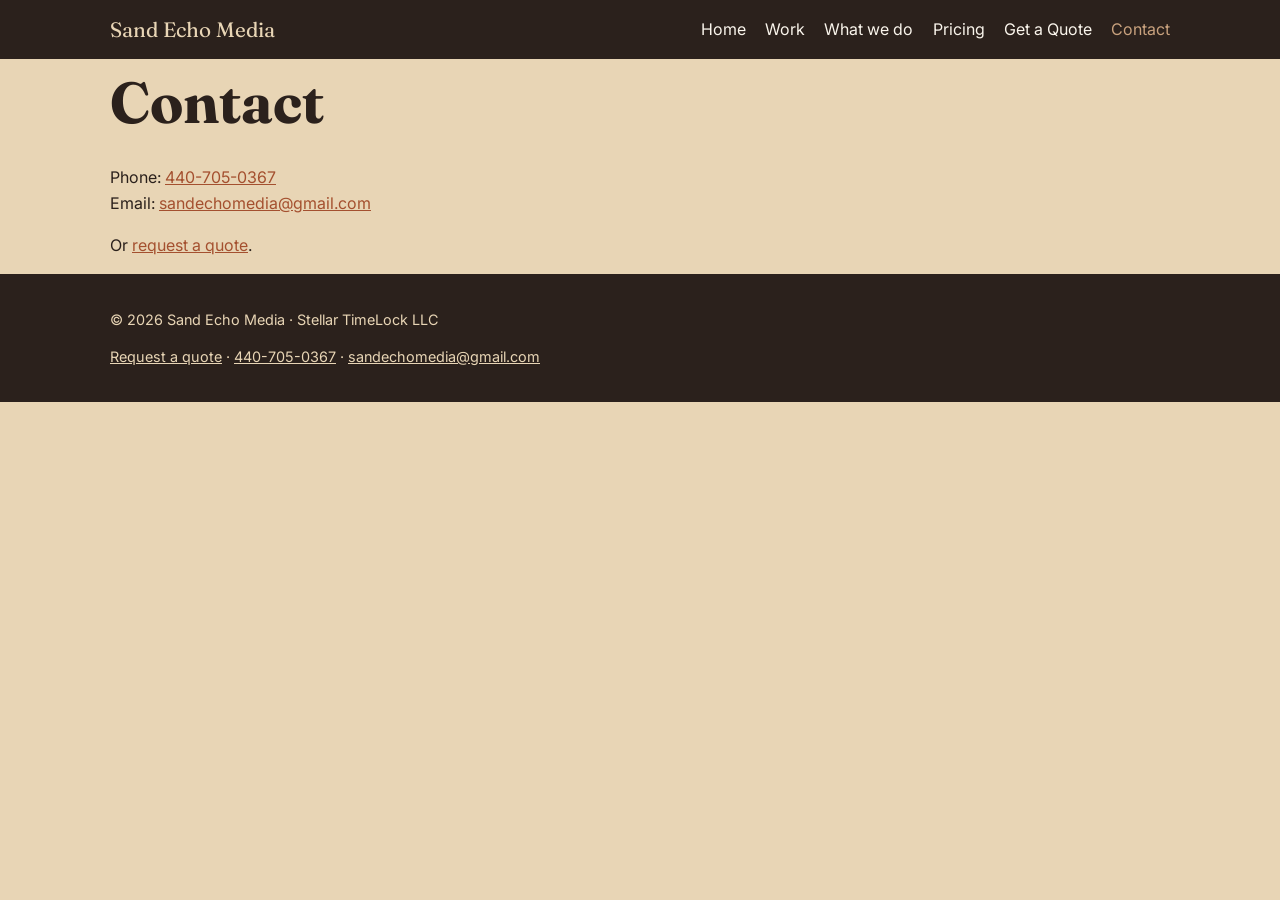
==== contact.html @ a97efefa "Work: remove Dream Center card (lives on concepts.sandecho.com only); bump ?v=" ====
<!doctype html><html lang="en"><head><meta charset="utf-8"><meta name="viewport" content="width=device-width,initial-scale=1">
<title>Contact | Sand Echo Media</title><meta name="description" content="How to reach Sand Echo Media about a website for your small business."><link rel="canonical" href="https://sandecho.com/contact.html">
<meta property="og:title" content="Contact | Sand Echo Media"><meta property="og:description" content="How to reach Sand Echo Media about a website for your small business."><meta name="theme-color" content="#2B211C">
<link rel="preconnect" href="https://fonts.googleapis.com"><link href="https://fonts.googleapis.com/css2?family=Fraunces:wght@600;700&family=Inter:wght@400;600&display=swap" rel="stylesheet">
<link rel="stylesheet" href="assets/style.css?v=202610181400"></head><body>
<header><div class="wrap"><a class="logo" href="index.html">Sand Echo Media</a><nav><button class="menu" aria-expanded="false" aria-label="Menu">☰</button><ul><li><a href="index.html">Home</a></li><li><a href="work.html">Work</a></li><li><a href="services.html">What we do</a></li><li><a href="pricing.html">Pricing</a></li><li><a href="quote.html">Get a Quote</a></li><li><a href="contact.html" aria-current="page">Contact</a></li></ul></nav></div></header>
<main><section class="wrap"><h1>Contact</h1><p>Phone: <a href="tel:+14407050367">440-705-0367</a><br>Email: <a href="mailto:sandechomedia@gmail.com">sandechomedia@gmail.com</a></p><p>Or <a href="quote.html">request a quote</a>.</p></section></main>
<footer><div class="wrap"><p>© 2026 Sand Echo Media · Stellar TimeLock LLC</p><p><a href="quote.html">Request a quote</a> · <a href="tel:+14407050367">440-705-0367</a> · <a href="mailto:sandechomedia@gmail.com">sandechomedia@gmail.com</a></p></div></footer>
<script src="assets/main.js?v=202610181400" defer></script></body></html>
---- assets/style.css ----
:root{--sand:#E8D5B5;--stone:#C9A27E;--canyon:#A4502F;--mesa:#2B211C;--sage:#7D8B6A;--cream:#FAF5EC}
*{box-sizing:border-box}body{margin:0;font-family:Inter,system-ui,sans-serif;color:var(--mesa);background:var(--sand);line-height:1.6}
h1,h2,h3{font-family:Fraunces,Georgia,serif;line-height:1.15;margin:.2em 0 .5em}h1{font-size:clamp(2rem,7vw,3.6rem)}
a{color:var(--canyon)}.wrap{max-width:1100px;margin:auto;padding:0 1.25rem}
header{background:var(--mesa);color:var(--cream);position:sticky;top:0;z-index:9}
header .wrap{display:flex;align-items:center;justify-content:space-between;padding:.8rem 1.25rem}
.logo{font-family:Fraunces,serif;font-size:1.3rem;color:var(--sand);text-decoration:none}
nav ul{list-style:none;margin:0;padding:0;display:none;gap:1.2rem}nav.open ul{display:flex;flex-direction:column;position:absolute;left:0;right:0;top:100%;background:var(--mesa);padding:1rem 1.25rem}
nav a{color:var(--cream);text-decoration:none}nav a[aria-current]{color:var(--stone)}
.menu{background:none;border:1px solid var(--stone);color:var(--cream);padding:.4rem .7rem;border-radius:6px}
@media(min-width:760px){nav ul{display:flex}.menu{display:none}}
.hero{background:linear-gradient(160deg,var(--cream),var(--stone) 60%,var(--canyon));padding:3rem 0 3.5rem;clip-path:polygon(0 0,100% 0,100% 88%,70% 100%,35% 92%,0 100%)}
.btn{display:inline-block;background:var(--canyon);color:var(--cream);padding:.8rem 1.4rem;border-radius:999px;text-decoration:none;font-weight:600;border:0;cursor:pointer}
.btn.alt{background:transparent;color:var(--mesa);border:2px solid var(--mesa)}
section{padding:2rem 0}.grid{display:grid;gap:1.25rem;grid-template-columns:repeat(auto-fit,minmax(250px,1fr))}
.card{background:var(--cream);border-radius:14px;padding:1.1rem;box-shadow:0 6px 20px #2b211c14;border-top:5px solid var(--stone)}
.tag{display:inline-block;font-size:.75rem;background:var(--sage);color:var(--cream);padding:.15rem .6rem;border-radius:99px}
.note{background:var(--cream);border-left:5px solid var(--canyon);padding:1rem;border-radius:8px}
form label{display:block;margin:.8rem 0 .3rem;font-weight:600}input,select,textarea{width:100%;padding:.7rem;border:1px solid var(--stone);border-radius:8px;font:inherit;background:#fff}
footer{background:var(--mesa);color:var(--sand);padding:1.2rem 0;font-size:.9rem}footer a{color:var(--sand)}
.card h3{margin:0 0 .3rem}.card p{margin:0}
.wgrid{display:grid;gap:1rem;grid-template-columns:repeat(auto-fill,minmax(230px,1fr))}
.wc{display:block;background:var(--cream);border-radius:12px;overflow:hidden;text-decoration:none;color:var(--mesa);box-shadow:0 4px 14px #2b211c14;transition:transform .15s,box-shadow .15s}
a.wc:hover{transform:translateY(-3px);box-shadow:0 8px 22px #2b211c26}
.wc img{display:block;width:100%;height:auto;aspect-ratio:16/10;object-fit:cover;object-position:top;border-bottom:3px solid var(--stone)}
.wc-b{padding:.6rem .9rem .7rem}.wc h3{font-size:1.15rem;margin:0;color:var(--canyon)}.wc p{margin:.1rem 0 0;font-size:.85rem;color:#6b5a4e}
.chip{font-size:.7rem;background:var(--sand);border:1px solid var(--stone);padding:.1rem .5rem;border-radius:99px;color:#6b5a4e}
.fine{font-size:.78rem;color:#7a6a5e;margin-top:1.2rem}
input,select,textarea{background:var(--cream)}
.sub{margin:-.6rem 0 1rem;font-size:.9rem;letter-spacing:.08em;text-transform:uppercase;color:var(--canyon);font-weight:600}
h2{font-size:1.35rem;margin:1.6rem 0 .7rem}
.grid{grid-template-columns:repeat(2,minmax(0,1fr));gap:.6rem}
@media(min-width:760px){.grid{grid-template-columns:repeat(4,minmax(0,1fr))}}
.card{padding:.6rem .75rem;border-radius:10px;border-top-width:3px;box-shadow:0 2px 8px #2b211c12}
.card h3{font-size:.95rem;margin:0 0 .15rem}.card p{font-size:.8rem;line-height:1.35;color:#6b5a4e}
.home-cards{padding:2rem 1.25rem}
@media(min-width:760px){.home-cards{padding:2.5rem 1.25rem}}
.wc .chip{display:inline-block;margin-top:.4rem;background:var(--sage);color:var(--cream);border-color:var(--sage)}
.pgrid{display:grid;gap:.8rem;grid-template-columns:1fr}@media(min-width:760px){.pgrid{grid-template-columns:1fr 1fr}}
.price{padding:1rem 1.1rem}.price h3{font-size:1.1rem}.price small{font-family:Inter,sans-serif;font-size:.7rem;color:var(--sage);font-weight:600;text-transform:uppercase}
.amt{font-family:Fraunces,serif;font-size:1.9rem;color:var(--canyon)!important;margin:.2rem 0 .4rem!important}.amt span{font-family:Inter,sans-serif;font-size:.85rem;color:#6b5a4e}
.plist{margin:0;padding-left:1.1rem;font-size:.85rem;line-height:1.5}
.promo{background:var(--canyon);color:var(--cream);padding:.6rem .9rem;border-radius:10px;font-weight:600;font-size:.9rem;margin:0 0 .9rem;text-align:center}
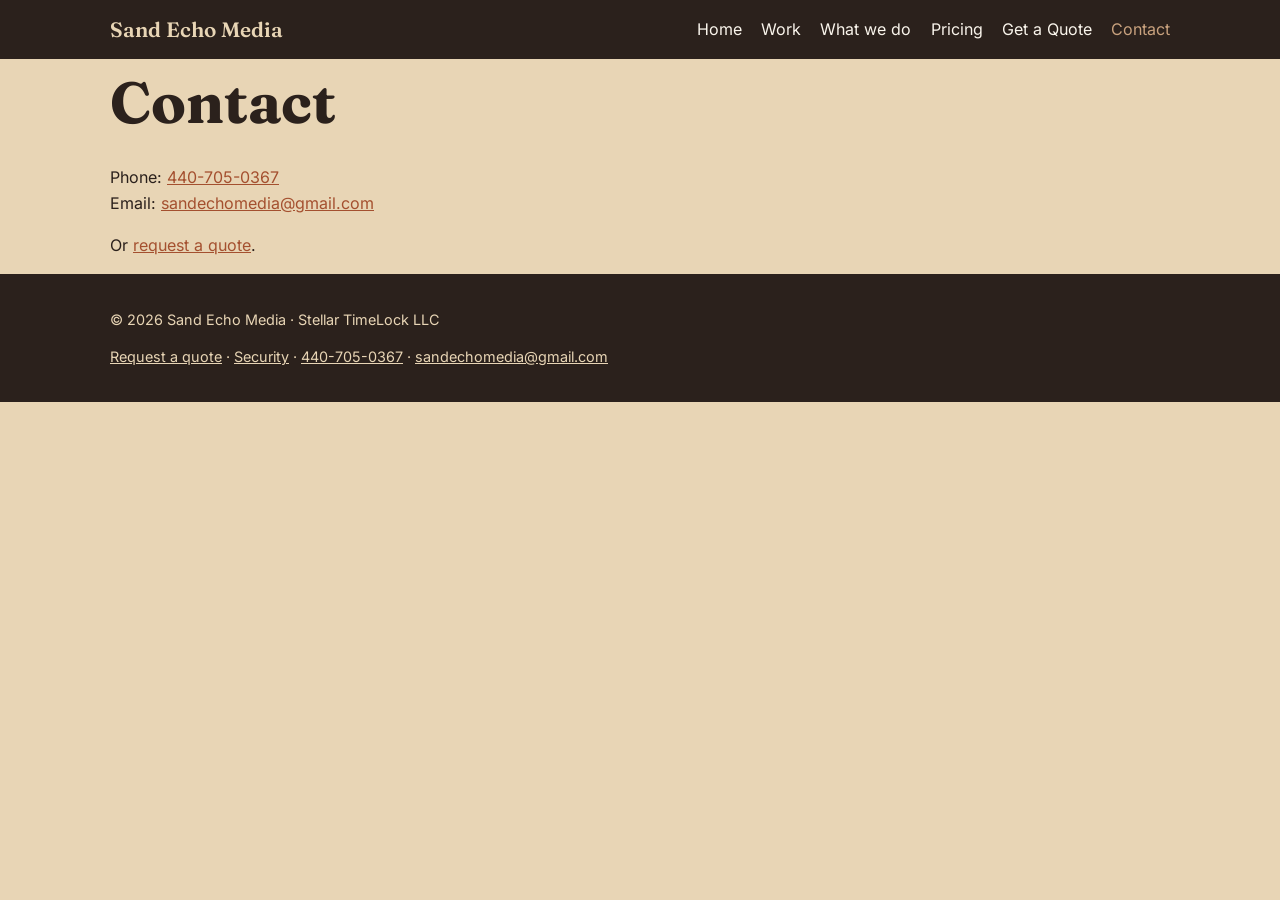
==== commit 2b282dd5: "Security page + pricing security line; self-host fonts; move inline styles to CSS (CSP-ready); foote" ====
--- a/contact.html
+++ b/contact.html
@@ -1,9 +1,9 @@
 <!doctype html><html lang="en"><head><meta charset="utf-8"><meta name="viewport" content="width=device-width,initial-scale=1">
 <title>Contact | Sand Echo Media</title><meta name="description" content="How to reach Sand Echo Media about a website for your small business."><link rel="canonical" href="https://sandecho.com/contact.html">
 <meta property="og:title" content="Contact | Sand Echo Media"><meta property="og:description" content="How to reach Sand Echo Media about a website for your small business."><meta name="theme-color" content="#2B211C">
-<link rel="preconnect" href="https://fonts.googleapis.com"><link href="https://fonts.googleapis.com/css2?family=Fraunces:wght@600;700&family=Inter:wght@400;600&display=swap" rel="stylesheet">
-<link rel="stylesheet" href="assets/style.css?v=202610181400"></head><body>
+
+<link rel="stylesheet" href="assets/style.css?v=202610191340"></head><body>
 <header><div class="wrap"><a class="logo" href="index.html">Sand Echo Media</a><nav><button class="menu" aria-expanded="false" aria-label="Menu">☰</button><ul><li><a href="index.html">Home</a></li><li><a href="work.html">Work</a></li><li><a href="services.html">What we do</a></li><li><a href="pricing.html">Pricing</a></li><li><a href="quote.html">Get a Quote</a></li><li><a href="contact.html" aria-current="page">Contact</a></li></ul></nav></div></header>
 <main><section class="wrap"><h1>Contact</h1><p>Phone: <a href="tel:+14407050367">440-705-0367</a><br>Email: <a href="mailto:sandechomedia@gmail.com">sandechomedia@gmail.com</a></p><p>Or <a href="quote.html">request a quote</a>.</p></section></main>
-<footer><div class="wrap"><p>© 2026 Sand Echo Media · Stellar TimeLock LLC</p><p><a href="quote.html">Request a quote</a> · <a href="tel:+14407050367">440-705-0367</a> · <a href="mailto:sandechomedia@gmail.com">sandechomedia@gmail.com</a></p></div></footer>
-<script src="assets/main.js?v=202610181400" defer></script></body></html>
+<footer><div class="wrap"><p>© 2026 Sand Echo Media · Stellar TimeLock LLC</p><p><a href="quote.html">Request a quote</a> · <a href="security.html">Security</a> · <a href="tel:+14407050367">440-705-0367</a> · <a href="mailto:sandechomedia@gmail.com">sandechomedia@gmail.com</a></p></div></footer>
+<script src="assets/main.js?v=202610191340" defer></script></body></html>
--- a/assets/style.css
+++ b/assets/style.css
@@ -1,3 +1,5 @@
+@font-face{font-family:Fraunces;font-style:normal;font-weight:600 700;font-display:swap;src:url(fonts/fraunces-latin.woff2) format('woff2')}
+@font-face{font-family:Inter;font-style:normal;font-weight:400 600;font-display:swap;src:url(fonts/inter-latin.woff2) format('woff2')}
 :root{--sand:#E8D5B5;--stone:#C9A27E;--canyon:#A4502F;--mesa:#2B211C;--sage:#7D8B6A;--cream:#FAF5EC}
 *{box-sizing:border-box}body{margin:0;font-family:Inter,system-ui,sans-serif;color:var(--mesa);background:var(--sand);line-height:1.6}
 h1,h2,h3{font-family:Fraunces,Georgia,serif;line-height:1.15;margin:.2em 0 .5em}h1{font-size:clamp(2rem,7vw,3.6rem)}
@@ -41,3 +43,6 @@
 .amt{font-family:Fraunces,serif;font-size:1.9rem;color:var(--canyon)!important;margin:.2rem 0 .4rem!important}.amt span{font-family:Inter,sans-serif;font-size:.85rem;color:#6b5a4e}
 .plist{margin:0;padding-left:1.1rem;font-size:.85rem;line-height:1.5}
 .promo{background:var(--canyon);color:var(--cream);padding:.6rem .9rem;border-radius:10px;font-weight:600;font-size:.9rem;margin:0 0 .9rem;text-align:center}
+.narrow{max-width:700px}.hp{position:absolute;left:-9999px}.cf-turnstile{margin-top:1rem}.sub.gap{margin-top:2rem}
+.secline{font-size:.85rem;margin:.8rem 0 0;font-weight:600}
+.card ul{margin:.2rem 0 0;padding-left:1rem;font-size:.8rem;line-height:1.35;color:#6b5a4e}
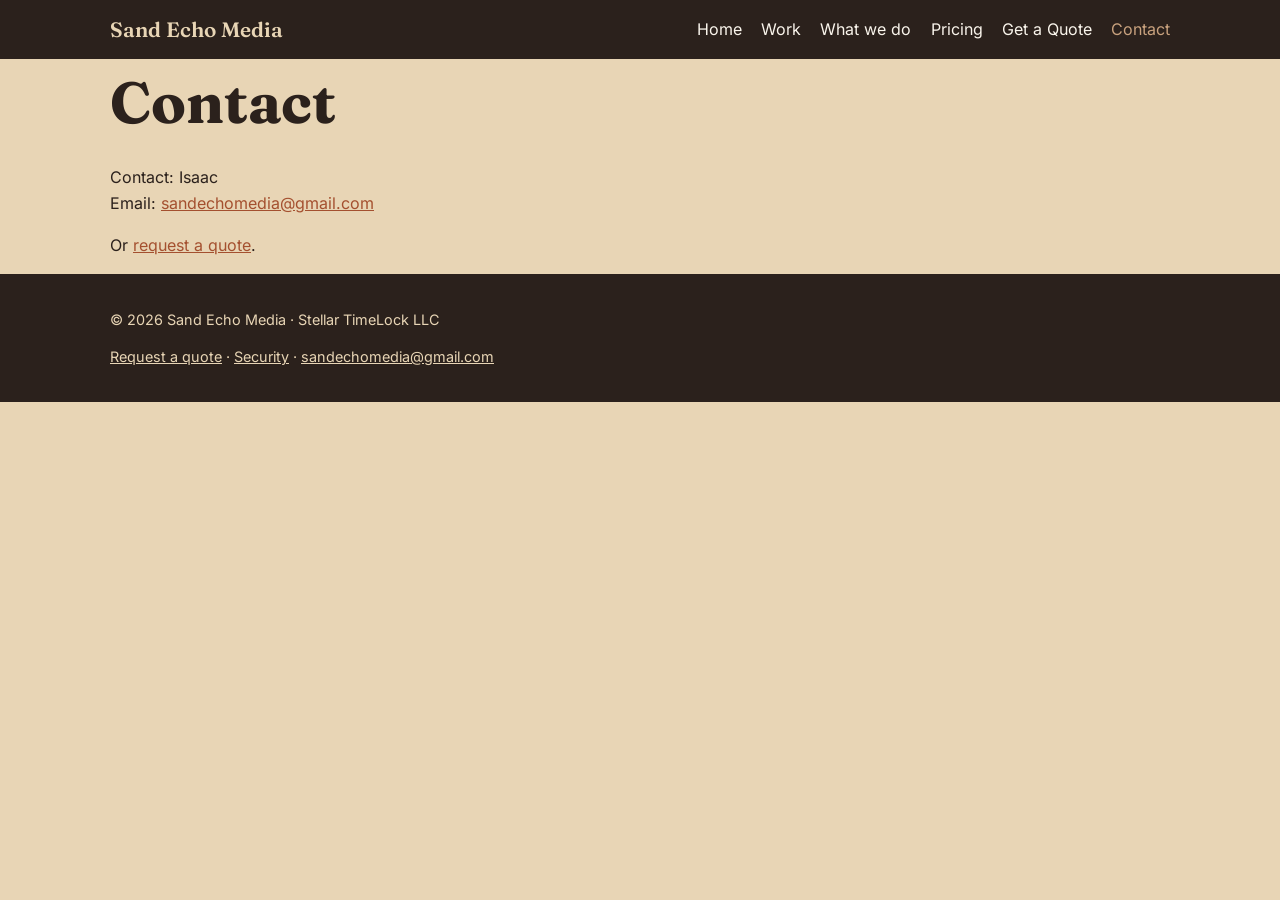
==== commit 9146df8d: "Remove phone number; contact name just Isaac" ====
--- a/contact.html
+++ b/contact.html
@@ -2,8 +2,8 @@
 <title>Contact | Sand Echo Media</title><meta name="description" content="How to reach Sand Echo Media about a website for your small business."><link rel="canonical" href="https://sandecho.com/contact.html">
 <meta property="og:title" content="Contact | Sand Echo Media"><meta property="og:description" content="How to reach Sand Echo Media about a website for your small business."><meta name="theme-color" content="#2B211C">
 
-<link rel="stylesheet" href="assets/style.css?v=202610191340"></head><body>
+<link rel="stylesheet" href="assets/style.css?v=202610191915"></head><body>
 <header><div class="wrap"><a class="logo" href="index.html">Sand Echo Media</a><nav><button class="menu" aria-expanded="false" aria-label="Menu">☰</button><ul><li><a href="index.html">Home</a></li><li><a href="work.html">Work</a></li><li><a href="services.html">What we do</a></li><li><a href="pricing.html">Pricing</a></li><li><a href="quote.html">Get a Quote</a></li><li><a href="contact.html" aria-current="page">Contact</a></li></ul></nav></div></header>
-<main><section class="wrap"><h1>Contact</h1><p>Phone: <a href="tel:+14407050367">440-705-0367</a><br>Email: <a href="mailto:sandechomedia@gmail.com">sandechomedia@gmail.com</a></p><p>Or <a href="quote.html">request a quote</a>.</p></section></main>
-<footer><div class="wrap"><p>© 2026 Sand Echo Media · Stellar TimeLock LLC</p><p><a href="quote.html">Request a quote</a> · <a href="security.html">Security</a> · <a href="tel:+14407050367">440-705-0367</a> · <a href="mailto:sandechomedia@gmail.com">sandechomedia@gmail.com</a></p></div></footer>
-<script src="assets/main.js?v=202610191340" defer></script></body></html>
+<main><section class="wrap"><h1>Contact</h1><p>Contact: Isaac<br>Email: <a href="mailto:sandechomedia@gmail.com">sandechomedia@gmail.com</a></p><p>Or <a href="quote.html">request a quote</a>.</p></section></main>
+<footer><div class="wrap"><p>© 2026 Sand Echo Media · Stellar TimeLock LLC</p><p><a href="quote.html">Request a quote</a> · <a href="security.html">Security</a> · <a href="mailto:sandechomedia@gmail.com">sandechomedia@gmail.com</a></p></div></footer>
+<script src="assets/main.js?v=202610191915" defer></script></body></html>
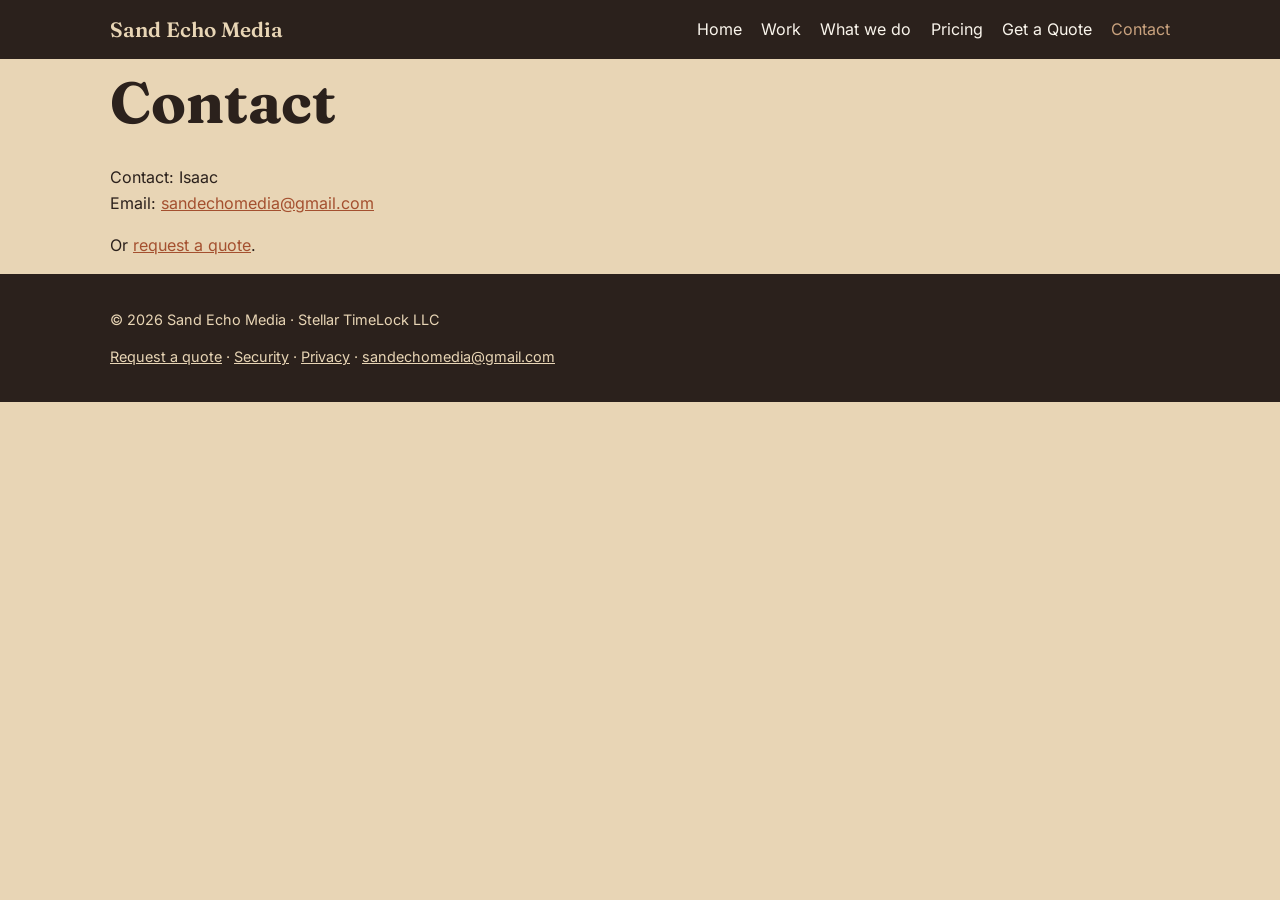
==== commit 8538736a: "Add privacy policy page (/privacy/) with footer link and sitemap entry; bump ?v=" ====
--- a/contact.html
+++ b/contact.html
@@ -2,8 +2,8 @@
 <title>Contact | Sand Echo Media</title><meta name="description" content="How to reach Sand Echo Media about a website for your small business."><link rel="canonical" href="https://sandecho.com/contact.html">
 <meta property="og:title" content="Contact | Sand Echo Media"><meta property="og:description" content="How to reach Sand Echo Media about a website for your small business."><meta name="theme-color" content="#2B211C">
 
-<link rel="stylesheet" href="assets/style.css?v=202610191915"></head><body>
+<link rel="stylesheet" href="assets/style.css?v=202611231500"></head><body>
 <header><div class="wrap"><a class="logo" href="index.html">Sand Echo Media</a><nav><button class="menu" aria-expanded="false" aria-label="Menu">☰</button><ul><li><a href="index.html">Home</a></li><li><a href="work.html">Work</a></li><li><a href="services.html">What we do</a></li><li><a href="pricing.html">Pricing</a></li><li><a href="quote.html">Get a Quote</a></li><li><a href="contact.html" aria-current="page">Contact</a></li></ul></nav></div></header>
 <main><section class="wrap"><h1>Contact</h1><p>Contact: Isaac<br>Email: <a href="mailto:sandechomedia@gmail.com">sandechomedia@gmail.com</a></p><p>Or <a href="quote.html">request a quote</a>.</p></section></main>
-<footer><div class="wrap"><p>© 2026 Sand Echo Media · Stellar TimeLock LLC</p><p><a href="quote.html">Request a quote</a> · <a href="security.html">Security</a> · <a href="mailto:sandechomedia@gmail.com">sandechomedia@gmail.com</a></p></div></footer>
-<script src="assets/main.js?v=202610191915" defer></script></body></html>
+<footer><div class="wrap"><p>© 2026 Sand Echo Media · Stellar TimeLock LLC</p><p><a href="quote.html">Request a quote</a> · <a href="security.html">Security</a> · <a href="privacy/">Privacy</a> · <a href="mailto:sandechomedia@gmail.com">sandechomedia@gmail.com</a></p></div></footer>
+<script src="assets/main.js?v=202611231500" defer></script></body></html>
